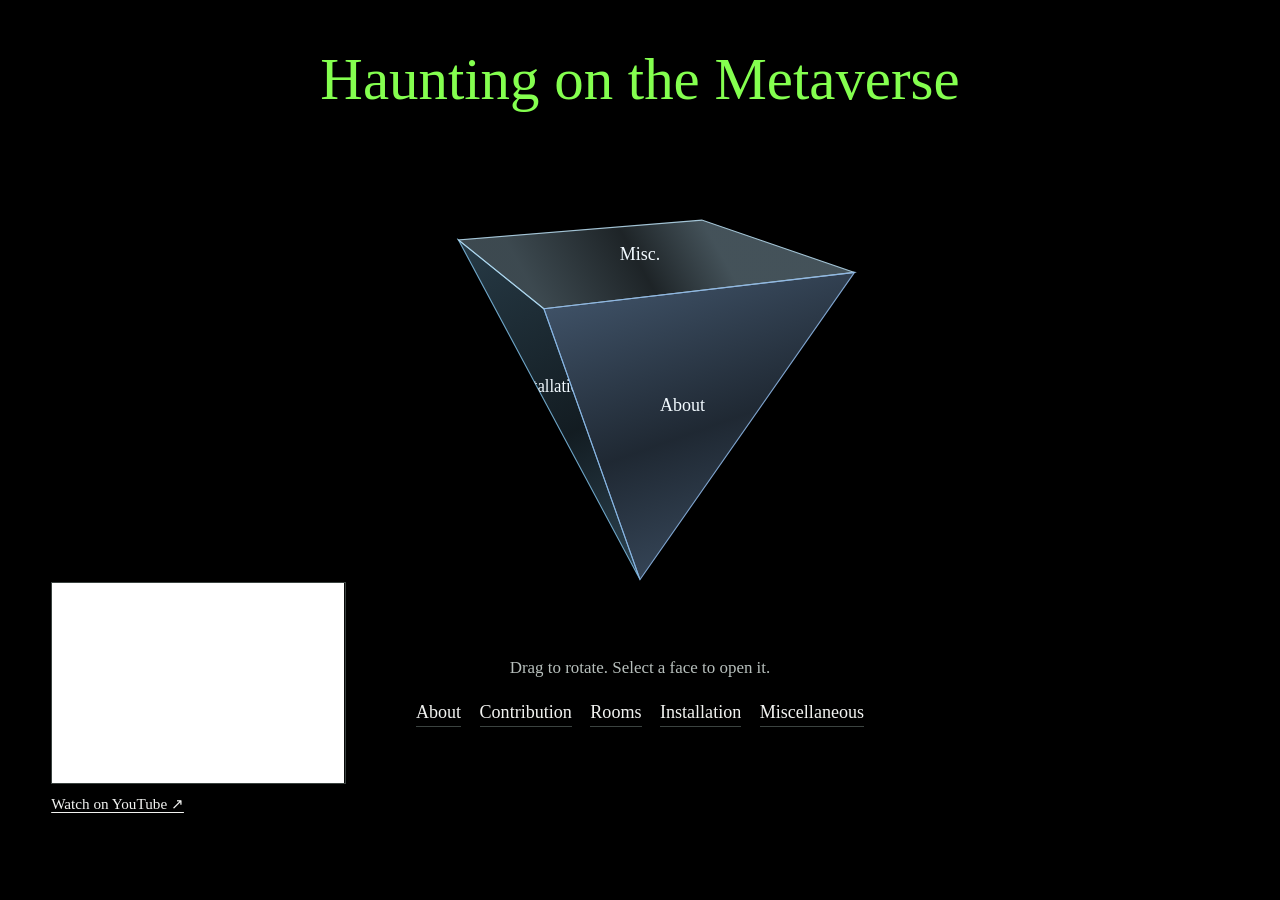
==== index.html @ 0355edb1 "Build the five-face Haunting on the Metaverse site" ====
<!doctype html>
<html lang="en">
<head>
  <meta charset="utf-8">
  <meta name="viewport" content="width=device-width, initial-scale=1">
  <meta name="description" content="Haunting on the Metaverse, a 2023 VRChat world and media installation by Daria Ivans.">
  <title>Haunting on the Metaverse</title>
  <link rel="icon" href="haunting-on-the-metaverse/assets/favicon.png">
  <link rel="stylesheet" href="style.css">
  <script defer src="pyramid.js"></script>
  <script defer src="site.js"></script>
</head>
<body>
  <main>
    <section class="landing" id="top" aria-labelledby="title">
      <header class="title">
        <h1 id="title">Haunting on the Metaverse</h1>
      </header>
      <div class="model">
        <canvas id="pyramid" tabindex="0" aria-label="Five-faced pyramid. Use arrow keys to rotate and Enter to open the facing section."
          aria-describedby="model-help"></canvas>
        <p id="model-help">Drag to rotate. Select a face to open it.</p>
        <nav class="face-links" aria-label="Pyramid faces">
        <a href="#project" data-face="project">About</a>
        <a href="#contribution" data-face="contribution">Contribution</a>
        <a href="#rooms" data-face="rooms">Rooms</a>
        <a href="#installation" data-face="installation">Installation</a>
        <a href="#materials" data-face="materials">Miscellaneous</a>
        </nav>
      </div>
      <div class="film">
        <div class="film-player">
          <iframe id="documentation-player" title="Haunting on the Metaverse video"
            src="https://www.youtube-nocookie.com/embed/eX5gVjBaq1g?autoplay=1&amp;enablejsapi=1&amp;playsinline=1&amp;rel=0"
            allow="autoplay; encrypted-media; picture-in-picture; fullscreen" allowfullscreen
            referrerpolicy="strict-origin-when-cross-origin"></iframe>
        </div>
        <div class="film-links">
          <button type="button" id="play-film" hidden>Play with sound</button>
          <a href="https://www.youtube.com/watch?v=eX5gVjBaq1g">Watch on YouTube ↗︎</a>
        </div>
      </div>
    </section>

    <section class="panel" id="project">
      <div class="panel-heading"><h2 tabindex="-1">About the project</h2><a href="#top">Back to pyramid ↑</a></div>
      <p class="metadata">2023 · VRChat world, media installation, video, sound</p>
      <div class="project-text"><p>The idea of Metaverses has been around for nearly three decades, but in recent years it has been discussed as a new form of internet communication. However, it remains uncertain whether the utopian visions of a decentralized self-organized virtual space are anything more than a business model to reinforce existing corporations. While virtual online platforms strive to improve their immersive technologies and debug user's experience, the control over it in the pro-Metaverse environments is increasingly being vested in the algorithms of centralized management, whether they be programs or trained employees.</p>
<p>In this project, the imperfections of technology in existing and popular virtual platforms are utilized as the main instrument for changing the established and regulated patterns of presence within them. The world for this project is created in VRChat. A map consisting of three spaces is designed to allow for legitimate "breaking" of the interface and degradation of technology performance through glitchy and fractal shaders, which unpredictably influence the viewer's experience of the virtual world from within.</p>
<p>Portals between spaces are arranged chaotically, enabling travel between them in any order, getting stuck in a cyberpunk warehouse space or finding oneself in the room of a teenager whose coming of age coincided with the early days of the Internet, opening research archives in boxes inside the basement, or immersing oneself in the algorithmic evolution of a virtual organism.</p></div>
    </section>

    <section class="panel" id="contribution">
      <div class="panel-heading"><h2 tabindex="-1">Contribution</h2><a href="#top">Back to pyramid ↑</a></div>
      <div class="credits">
        <p>Project by <a href="https://lshfn.github.io/navigation/portfolio.html">Daria Ivans</a></p>
        <ul>
        <li>Unity programming by Oleg Sysoev</li>
        <li>Soundtrack by Polina Orlikova (aka Popo)</li>
        <li>Sound design by Leonid Grishchenko</li>
      </ul>
      </div>
    </section>

    <section class="panel" id="rooms">
      <div class="panel-heading"><h2 tabindex="-1">Rooms</h2><a href="#top">Back to pyramid ↑</a></div>
      <nav class="room-links" aria-label="Rooms"><a href="#web-1"><img src="haunting-on-the-metaverse/assets/175111801262.png" alt="" decoding="async"><span>Web 1.0 Room</span></a>
<a href="#warehouse"><img src="haunting-on-the-metaverse/assets/175111801261.png" alt="" decoding="async"><span>Warehouse Room</span></a>
<a href="#organic"><img src="haunting-on-the-metaverse/assets/175111801260.png" alt="" decoding="async"><span>Organic Space</span></a></nav>
      <section class="room room-1" id="web-1" aria-labelledby="web-1-title">
      <div class="room-heading">
        <span class="room-number">Room 1</span>
        <h2 id="web-1-title">Web 1.0 Room</h2>
      </div>
      <div class="room-primary">
        <div class="room-feature"><a class="frame" data-lightbox href="haunting-on-the-metaverse/assets/175104646250.png"><img src="haunting-on-the-metaverse/assets/175104646250.png" alt="Pastel bedroom with a computer and a patterned floor" loading="lazy" decoding="async"></a></div>
        <details class="room-notes">
          <summary>Room notes</summary>
          <div class="room-text"><p>The Web 1.0 room comprises two distinct spaces, namely, the Internet's girl room and the basement area. The textures in the former have been created using KidPix, a child-oriented drawing program from the year 2001, and are designed to resemble the graphic style of the early web. Voxel models and GIFs are also employed to generate the early Internet environment and resemble, for instance, GeoCities page.</p>
<p>The design of the early web pages was quite different from what we can see today. The web design of custom-made pages was based on table structure and filled with links leading to other places on the internet. When you enter a website, you see the "welcome" signs and other signatures that were made by the website's owner, resemble visiting somebody's house. That was an idea behind creating the web 1.0 space in our project – to use the web design patterns of early web to construct the interior architecture for the pro-Metaverse platform. We would like to see this technique not only as a nostalgic reference but as a means of complex and unexpected world-building, where internal connections between worlds and exploratory archives are established.</p>
<p>In the basement space, we have arranged several such external and internal archives (on are.na, Tumblr, and worlds in VRC), which are the result of theoretical and practical research in virtual worlds. The transportation between different platforms and the limitless structure of the world are important to us as a technique for transversal world-building within the pro-Metaverse.</p></div>
        </details>
      </div>
      <div class="gallery"><a class="frame" data-lightbox href="haunting-on-the-metaverse/assets/175104646259.jpg"><img src="haunting-on-the-metaverse/assets/175104646259.jpg" alt="Another view of the bedroom from above" loading="lazy" decoding="async"></a>
<a class="frame" data-lightbox href="haunting-on-the-metaverse/assets/175111247770.jpg"><img src="haunting-on-the-metaverse/assets/175111247770.jpg" alt="An avatar surrounded by pastel blocks" loading="lazy" decoding="async"></a>
<a class="frame" data-lightbox href="haunting-on-the-metaverse/assets/175104646249.png"><img src="haunting-on-the-metaverse/assets/175104646249.png" alt="Basement with scattered digital objects and an archive display" loading="lazy" decoding="async"></a>
<a class="frame" data-lightbox href="haunting-on-the-metaverse/assets/175111247772.jpg"><img src="haunting-on-the-metaverse/assets/175111247772.jpg" alt="White mask with red eyes beside a cat model" loading="lazy" decoding="async"></a>
<a class="frame" data-lightbox href="haunting-on-the-metaverse/assets/175111247773.jpg"><img src="haunting-on-the-metaverse/assets/175111247773.jpg" alt="Dark room with a rug and bright green objects" loading="lazy" decoding="async"></a>
<a class="frame" data-lightbox href="haunting-on-the-metaverse/assets/175104646251.jpg"><img src="haunting-on-the-metaverse/assets/175104646251.jpg" alt="Archive displays across the basement walls" loading="lazy" decoding="async"></a>
<a class="frame" data-lightbox href="haunting-on-the-metaverse/assets/175111247769.jpg"><img src="haunting-on-the-metaverse/assets/175111247769.jpg" alt="A face on a blue display near blocky models" loading="lazy" decoding="async"></a></div>
      <a class="next-portal" href="#warehouse">Portal to Warehouse Room <span aria-hidden="true">↗︎</span></a>
    </section>
<section class="room room-2" id="warehouse" aria-labelledby="warehouse-title">
      <div class="room-heading">
        <span class="room-number">Room 2</span>
        <h2 id="warehouse-title">Warehouse Room</h2>
      </div>
      <div class="room-primary">
        <div class="room-feature"><a class="frame" data-lightbox href="haunting-on-the-metaverse/assets/175104757858.jpg"><img src="haunting-on-the-metaverse/assets/175104757858.jpg" alt="Warehouse view fragmented into bands of colour" loading="lazy" decoding="async"></a></div>
        <details class="room-notes">
          <summary>Room notes</summary>
          <div class="room-text"><p>The space, as a whole, bears a resemblance to abandoned warehouse rooms, replete with enigmatic and, indeed, suspenseful objects dispersed throughout. The effect of abandonment and passive brokenness of the rooms create a sense of liminality that corresponds to specific internet cultures such as weirdcore and oddcore. Of particular note is one of the subspaces which creates the illusion of an infinitely repeating corridor, leading to the same room, in which the glitch effect becomes increasingly intense with each subsequent traversal. This technique, in many ways, is reminiscent of the application used in the Ooga Booga 2.0 virtual world by TheZiver. However, the glitch shader employed in our design has been meticulously selected and subjected to exhaustive discussion, duly accounting for the unique peculiarities of our virtual realm. Notably, as users venture further down the corridor and into the room, the glitch effect progressively compromises both vision and control within VRChat. Furthermore, it must be emphasized that the manifestation of this effect varies subtly among individual users, depending on the specific configuration of their avatar and computer system. In this particular environment, the sense of immersion is such that one's agency and spatial logic are relinquished, leaving them at the mercy of the underlying technological infrastructure.</p>
<p>The second sub-environment, accessible via a portal, features an interactive camera. Through the implementation of a kaleidoscopic/glitchy shader, the displayed imagery is subject to distortions that are then projected onto the virtual room's wall, providing a brief opportunity to capture anomalies in the static. Notably, the portal embedded within the image serves as a gateway to the next spatial domain, situated in the realm of Web 1.0.</p></div>
        </details>
      </div>
      <div class="gallery"><a class="frame" data-lightbox href="haunting-on-the-metaverse/assets/175104646255.jpg"><img src="haunting-on-the-metaverse/assets/175104646255.jpg" alt="Brick room with a shrine on a floor mat" loading="lazy" decoding="async"></a>
<a class="frame" data-lightbox href="haunting-on-the-metaverse/assets/175104646253.jpg"><img src="haunting-on-the-metaverse/assets/175104646253.jpg" alt="White figure along a brick corridor" loading="lazy" decoding="async"></a>
<a class="frame" data-lightbox href="haunting-on-the-metaverse/assets/175104757857.jpg"><img src="haunting-on-the-metaverse/assets/175104757857.jpg" alt="Room crossed by bright strips of glitch colour" loading="lazy" decoding="async"></a>
<a class="frame" data-lightbox href="haunting-on-the-metaverse/assets/175104646252.jpg"><img src="haunting-on-the-metaverse/assets/175104646252.jpg" alt="Dark corner with a small magenta object" loading="lazy" decoding="async"></a>
<a class="frame" data-lightbox href="haunting-on-the-metaverse/assets/175104646257.jpg"><img src="haunting-on-the-metaverse/assets/175104646257.jpg" alt="Freestanding bathtub against a brick wall" loading="lazy" decoding="async"></a>
<a class="frame" data-lightbox href="haunting-on-the-metaverse/assets/175104646256.jpg"><img src="haunting-on-the-metaverse/assets/175104646256.jpg" alt="A black object on a chair in a brick room" loading="lazy" decoding="async"></a>
<a class="frame" data-lightbox href="haunting-on-the-metaverse/assets/175104757859.jpg"><img src="haunting-on-the-metaverse/assets/175104757859.jpg" alt="A small multicoloured shape breaking up in the dark" loading="lazy" decoding="async"></a></div>
      <a class="next-portal" href="#organic">Portal to Organic Space <span aria-hidden="true">↗︎</span></a>
    </section>
<section class="room room-3" id="organic" aria-labelledby="organic-title">
      <div class="room-heading">
        <span class="room-number">Room 3</span>
        <h2 id="organic-title">Organic Space</h2>
      </div>
      <div class="room-primary">
        <div class="room-feature"><video controls loop preload="none" playsinline poster="haunting-on-the-metaverse/assets/organic-still.webp" aria-label="Animation of the Organic Space">
          <source src="haunting-on-the-metaverse/assets/organic-space.webm" type="video/webm">
          <a href="haunting-on-the-metaverse/assets/organic-space.webm">Download the Organic Space clip</a>
        </source></video></div>
        <details class="room-notes">
          <summary>Room notes</summary>
          <div class="room-text"><p>Upon entering the world, the user is first introduced to an amorphous and abstract space, which bears a striking resemblance to internal organs or a rudimentary living organism. This space is characterized by its enveloping and slippery nature, with its partially filled water and dynamic fractal objects serving to create an atmosphere of non-human habitation in the virtual realm. Concurrently, the user experiences a sense of being in a secure and comforting space, reminiscent of a womb, while also feeling a sense of being in an unexplored and extraterrestrial closed organ that has (or not) yet to be claimed.</p></div>
        </details>
      </div>
      <div class="gallery"><a class="frame" data-lightbox href="haunting-on-the-metaverse/assets/175111814752.jpg"><img src="haunting-on-the-metaverse/assets/175111814752.jpg" alt="Organic figure suspended among grey folds" loading="lazy" decoding="async"></a>
<a class="frame" data-lightbox href="haunting-on-the-metaverse/assets/175111815149.jpg"><img src="haunting-on-the-metaverse/assets/175111815149.jpg" alt="Pale circular tunnel in the organic space" loading="lazy" decoding="async"></a>
<a class="frame" data-lightbox href="haunting-on-the-metaverse/assets/175111814239.jpg"><img src="haunting-on-the-metaverse/assets/175111814239.jpg" alt="Bright figure suspended inside a blue-grey cavern" loading="lazy" decoding="async"></a>
<a class="frame" data-lightbox href="haunting-on-the-metaverse/assets/175111813669.jpg"><img src="haunting-on-the-metaverse/assets/175111813669.jpg" alt="Multicoloured forms dissolving inside the cavern" loading="lazy" decoding="async"></a>
<a class="frame" data-lightbox href="haunting-on-the-metaverse/assets/175112883221.jpg"><img src="haunting-on-the-metaverse/assets/175112883221.jpg" alt="Red figure surrounded by smaller figures" loading="lazy" decoding="async"></a></div>
      <a class="next-portal" href="#web-1">Portal to Web 1.0 Room <span aria-hidden="true">↗︎</span></a>
    </section>
    </section>

    <section class="panel" id="installation">
      <div class="panel-heading"><h2 tabindex="-1">Installation view</h2><a href="#top">Back to pyramid ↑</a></div>
      <div class="installation-grid"><figure><a class="frame" data-lightbox href="haunting-on-the-metaverse/assets/175111650315.jpg"><img src="haunting-on-the-metaverse/assets/175111650315.jpg" alt="Installation with a triangular projection suspended above a monitor" loading="lazy" decoding="async"></a></figure>
<figure><a class="frame" data-lightbox href="haunting-on-the-metaverse/assets/175104646247.jpg"><img src="haunting-on-the-metaverse/assets/175104646247.jpg" alt="The illuminated triangular screen seen from across the room" loading="lazy" decoding="async"></a></figure>
<figure><a class="frame" data-lightbox href="assets/itmo-1.webp"><img src="assets/itmo-1.webp" alt="Installation view from the STAGE graduation exhibition" loading="lazy" decoding="async"></a><figcaption>STAGE 2023 · AIR ITMO graduation show</figcaption></figure>
<figure><a class="frame" data-lightbox href="assets/itmo-2.webp"><img src="assets/itmo-2.webp" alt="Second installation view from the STAGE graduation exhibition" loading="lazy" decoding="async"></a><figcaption>STAGE 2023 · AIR ITMO graduation show</figcaption></figure>
<figure><a class="frame" data-lightbox href="assets/stage-1.webp"><img src="assets/stage-1.webp" alt="Workshop at the STAGE public program" loading="lazy" decoding="async"></a><figcaption>STAGE 2023 · Public program</figcaption></figure>
<figure><a class="frame" data-lightbox href="assets/stage-2.webp"><img src="assets/stage-2.webp" alt="Second workshop photo from the STAGE public program" loading="lazy" decoding="async"></a><figcaption>STAGE 2023 · Public program</figcaption></figure></div>
    </section>

    <section class="panel" id="materials">
      <div class="panel-heading"><h2 tabindex="-1">Miscellaneous</h2><a href="#top">Back to pyramid ↑</a></div>
      <div class="resources">
        <a href="https://vrchat.com/home/world/wrld_f80873c3-470d-4a4f-bbcf-1bbae2c198bc"><img src="haunting-on-the-metaverse/assets/175214571554.png" alt="" loading="lazy" decoding="async"><span>Open the VRChat world ↗︎</span></a>
        <a href="https://docs.google.com/presentation/d/1rE0MSXC-4qZ_pnkqAdd-8kLN5J8H6HYaqegdPg_WofY/edit?usp=sharing"><img src="haunting-on-the-metaverse/assets/175214571553.png" alt="" loading="lazy" decoding="async"><span>View the presentation ↗︎</span></a>
        <a class="pdf" href="haunting-on-the-metaverse/assets/diploma.pdf" download><span aria-hidden="true">PDF</span><span>Download diploma PDF ↓</span></a>
      </div>
      <p><a href="https://dariaivans.hotglue.me/?hauntingonthemetaverse/">Original Hotglue page ↗︎</a></p>
    </section>
  </main>

  <dialog class="viewer" aria-label="Full-size image">
    <button type="button" aria-label="Close image">×</button>
    <img alt="">
  </dialog>
</body>
</html>
---- style.css ----
@font-face {
  font-family: AllWords;
  src: url('https://dariaivans.neocities.org/fontsportfolio/allwords.otf') format('opentype');
  font-display: swap;
}
@font-face {
  font-family: WebBased;
  src: url('https://dariaivans.neocities.org/fontsportfolio/webbased.otf') format('opentype');
  font-display: swap;
}
:root {
  color-scheme: dark;
  --green: #84ff4f;
  --pink: #ff37dd;
  --blue: #5dc1ff;
  --text: #f2f3f1;
  --muted: #b7bfbc;
  --rule: #3b4340;
  --type: AllWords, Georgia, serif;
}
* { box-sizing: border-box; }
html { scroll-padding-top: 1rem; }
body { margin: 0; background: #000; color: var(--text); font-family: var(--type); }
a { color: inherit; text-underline-offset: .22em; }
button, summary { cursor: pointer; }
button { border-radius: 0; font: inherit; }
[hidden] { display: none !important; }
:focus-visible { outline: 2px solid var(--green); outline-offset: 5px; }
img, video { display: block; max-width: 100%; }
h1, h2, h3, p, figure { margin: 0; }
.landing {
  min-height: min(54rem, 100svh);
  display: grid;
  grid-template-columns: minmax(15rem, 1fr) minmax(26rem, 2fr) minmax(15rem, 1fr);
  grid-template-rows: auto 1fr auto;
  padding: clamp(1.5rem, 4vw, 4rem);
  max-width: 110rem;
  margin: auto;
}
.title { grid-area: 1 / 1 / 2 / -1; text-align: center; }
h1 {
  color: var(--green);
  font-size: clamp(2.2rem, 4.6vw, 4.7rem);
  font-weight: normal;
  line-height: .98;
}
.model {
  grid-area: 2 / 2 / 4 / 3;
  place-self: start stretch;
  text-align: center;
  margin: clamp(.4rem, 3vh, 2rem) auto 1rem;
  width: 100%;
}
#pyramid {
  display: block;
  width: min(100%, 31rem);
  height: clamp(19rem, 58vh, 33rem);
  margin: auto;
  cursor: grab;
  touch-action: none;
}
#pyramid.dragging { cursor: grabbing; }
#pyramid.over-face { cursor: pointer; }
#model-help { margin: 0 0 1.3rem; color: var(--muted); font-size: 1.06rem; }
.face-links { display: flex; justify-content: center; gap: .65rem 1.15rem; flex-wrap: wrap; }
.face-links a { font-size: 1.13rem; text-decoration: none; border-bottom: 1px solid var(--rule); padding-block: .2rem; }
.face-links a:hover, .face-links a[aria-current] { color: var(--green); border-color: currentColor; }
.film { grid-area: 3 / 1 / 4 / 2; align-self: end; width: min(100%, 20rem); min-width: 200px; }
.film-player { border: 1px solid var(--rule); background: #080808; }
.film iframe { border: none; display: block; width: 100%; min-height: 200px; aspect-ratio: 16 / 9; }
.film-links { display: flex; align-items: center; flex-wrap: wrap; gap: .6rem .9rem; margin-top: .65rem; font-size: .95rem; }
#play-film { border: 1px solid var(--green); padding: .25rem .5rem; background: transparent; color: var(--green); }
#play-film:hover { background: var(--green); color: #000; }
.panel {
  width: min(72rem, 100% - 2.5rem);
  margin: 0 auto 6rem;
  padding-top: 1.2rem;
  border-top: 1px solid var(--green);
}
.panel-heading { display: flex; justify-content: space-between; gap: 1rem; align-items: baseline; flex-wrap: wrap; margin-bottom: 1.45rem; }
.panel-heading h2 { color: var(--green); font-size: clamp(2.2rem, 5vw, 4.2rem); font-weight: normal; line-height: 1; }
.panel-heading h2:focus { outline: none; }
.panel-heading a { color: var(--muted); }
.metadata { color: var(--green); margin-bottom: 1.2rem; }
.project-text, .credits, .room-text { font-size: clamp(1.12rem, 2vw, 1.33rem); line-height: 1.48; max-width: 69ch; }
.project-text p + p, .room-text p + p { margin-top: .9rem; }
.credits ul { padding-left: 0; list-style: none; }
.credits li + li { margin-top: .45rem; }
.room-links { display: flex; gap: .65rem 1.5rem; flex-wrap: wrap; margin-bottom: 2rem; }
.room-links a { display: flex; align-items: center; gap: .5rem; }
.room-links img { width: 5rem; }
.room-1 { --accent: var(--green); }
.room-2 { --accent: var(--pink); }
.room-3 { --accent: var(--blue); }
.room { border-top: 1px solid var(--accent); padding-top: 1rem; margin-bottom: 3rem; }
.room-heading { display: flex; align-items: baseline; flex-wrap: wrap; gap: .5rem 1rem; margin-bottom: 1rem; }
.room-number { font-family: WebBased, var(--type); color: var(--accent); }
.room-heading h2 { font-size: clamp(1.75rem, 3vw, 3rem); line-height: 1; font-weight: normal; }
.room-primary { display: grid; grid-template-columns: minmax(0, 1.7fr) minmax(0, 1fr); gap: .7rem; align-items: start; }
.room-primary video { width: 100%; }
.room-notes { border: 1px solid var(--rule); }
.room-notes summary { color: var(--accent); padding: .65rem .85rem; }
.room-text { padding: .3rem .85rem 1rem; font-size: 1.08rem; }
.gallery, .installation-grid, .resources { display: grid; gap: .7rem; }
.gallery { grid-template-columns: repeat(4, minmax(0, 1fr)); margin-top: .7rem; }
.frame { display: block; background: #090909; }
.frame img { width: 100%; height: 100%; object-fit: contain; }
.frame:hover { outline: 1px solid var(--accent, var(--green)); }
.gallery .frame { aspect-ratio: 16 / 10; }
.next-portal { display: inline-block; margin-top: 1rem; color: var(--accent); }
.installation-grid, .resources { grid-template-columns: repeat(3, minmax(0, 1fr)); }
.installation-grid .frame { aspect-ratio: 3 / 4; }
figcaption { color: var(--muted); padding-top: .55rem; }
.resources { margin-bottom: 1rem; }
.resources a { border: 1px solid var(--rule); text-decoration: none; }
.resources a:hover { border-color: var(--green); }
.resources img, .pdf span:first-child { width: 100%; aspect-ratio: 16 / 9; object-fit: contain; background: #090909; }
.resources span:last-child { display: block; padding: .65rem; }
.pdf span:first-child { display: grid; place-items: center; color: var(--green); font-size: clamp(1.2rem, 4vw, 3rem); }
.viewer { padding: 0; background: #000; color: var(--text); border: 1px solid var(--rule); max-width: 94vw; max-height: 94vh; }
.viewer::backdrop { background: #000d; }
.viewer img { max-height: 90vh; object-fit: contain; }
.viewer button { position: absolute; right: .5rem; top: .5rem; border: 1px solid var(--rule); color: var(--text); background: #000; width: 2.4rem; height: 2.4rem; font-size: 1.35rem; }
@media (max-width: 960px) {
  .landing { grid-template-columns: minmax(11rem, 1fr) minmax(22rem, 2fr) minmax(11rem, 1fr); padding-inline: 1.2rem; }
}
@media (max-width: 760px) {
  .landing { display: block; padding-bottom: 2.4rem; min-height: auto; }
  .model { margin-bottom: 1.6rem; }
  #pyramid { height: clamp(17rem, 44vh, 24rem); }
  .film { width: min(25rem, 100%); }
  .room-primary { grid-template-columns: 1fr; }
  .gallery, .installation-grid, .resources { grid-template-columns: repeat(2, minmax(0, 1fr)); }
}
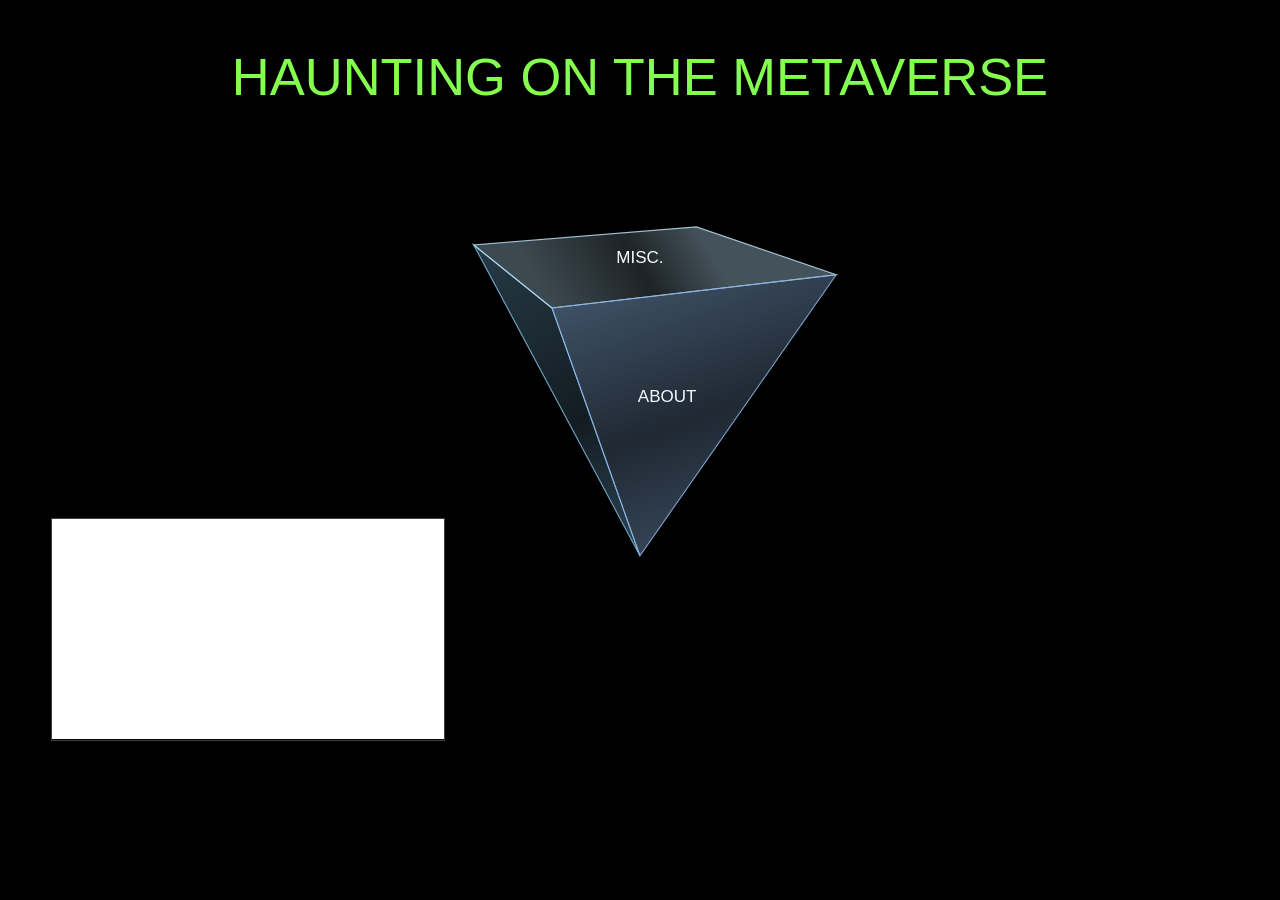
==== commit 8650f3e2: "Refine typography, About panel, and gallery navigation" ====
--- a/index.html
+++ b/index.html
@@ -17,9 +17,7 @@
         <h1 id="title">Haunting on the Metaverse</h1>
       </header>
       <div class="model">
-        <canvas id="pyramid" tabindex="0" aria-label="Five-faced pyramid. Use arrow keys to rotate and Enter to open the facing section."
-          aria-describedby="model-help"></canvas>
-        <p id="model-help">Drag to rotate. Select a face to open it.</p>
+        <canvas id="pyramid" tabindex="0" aria-label="Five-faced pyramid. Use arrow keys to rotate and Enter to open the facing section."></canvas>
         <nav class="face-links" aria-label="Pyramid faces">
         <a href="#project" data-face="project">About</a>
         <a href="#contribution" data-face="contribution">Contribution</a>
@@ -35,23 +33,21 @@
             allow="autoplay; encrypted-media; picture-in-picture; fullscreen" allowfullscreen
             referrerpolicy="strict-origin-when-cross-origin"></iframe>
         </div>
-        <div class="film-links">
+        <div class="film-links" hidden>
           <button type="button" id="play-film" hidden>Play with sound</button>
-          <a href="https://www.youtube.com/watch?v=eX5gVjBaq1g">Watch on YouTube ↗︎</a>
         </div>
       </div>
-    </section>
-
-    <section class="panel" id="project">
-      <div class="panel-heading"><h2 tabindex="-1">About the project</h2><a href="#top">Back to pyramid ↑</a></div>
-      <p class="metadata">2023 · VRChat world, media installation, video, sound</p>
-      <div class="project-text"><p>The idea of Metaverses has been around for nearly three decades, but in recent years it has been discussed as a new form of internet communication. However, it remains uncertain whether the utopian visions of a decentralized self-organized virtual space are anything more than a business model to reinforce existing corporations. While virtual online platforms strive to improve their immersive technologies and debug user's experience, the control over it in the pro-Metaverse environments is increasingly being vested in the algorithms of centralized management, whether they be programs or trained employees.</p>
-<p>In this project, the imperfections of technology in existing and popular virtual platforms are utilized as the main instrument for changing the established and regulated patterns of presence within them. The world for this project is created in VRChat. A map consisting of three spaces is designed to allow for legitimate "breaking" of the interface and degradation of technology performance through glitchy and fractal shaders, which unpredictably influence the viewer's experience of the virtual world from within.</p>
-<p>Portals between spaces are arranged chaotically, enabling travel between them in any order, getting stuck in a cyberpunk warehouse space or finding oneself in the room of a teenager whose coming of age coincided with the early days of the Internet, opening research archives in boxes inside the basement, or immersing oneself in the algorithmic evolution of a virtual organism.</p></div>
+      <section class="panel about-panel" id="project">
+        <div class="panel-heading"><h2 tabindex="-1">About the project</h2><a href="#top" class="close-about">Close</a></div>
+        <p class="metadata">2023 · VRChat world, media installation, video, sound</p>
+        <div class="project-text"><p>The idea of Metaverses has been around for nearly three decades, but in recent years it has been discussed as a new form of internet communication. However, it remains uncertain whether the utopian visions of a decentralized self-organized virtual space are anything more than a business model to reinforce existing corporations. While virtual online platforms strive to improve their immersive technologies and debug user's experience, the control over it in the pro-Metaverse environments is increasingly being vested in the algorithms of centralized management, whether they be programs or trained employees.</p>
+  <p>In this project, the imperfections of technology in existing and popular virtual platforms are utilized as the main instrument for changing the established and regulated patterns of presence within them. The world for this project is created in VRChat. A map consisting of three spaces is designed to allow for legitimate "breaking" of the interface and degradation of technology performance through glitchy and fractal shaders, which unpredictably influence the viewer's experience of the virtual world from within.</p>
+  <p>Portals between spaces are arranged chaotically, enabling travel between them in any order, getting stuck in a cyberpunk warehouse space or finding oneself in the room of a teenager whose coming of age coincided with the early days of the Internet, opening research archives in boxes inside the basement, or immersing oneself in the algorithmic evolution of a virtual organism.</p></div>
+      </section>
     </section>
 
     <section class="panel" id="contribution">
-      <div class="panel-heading"><h2 tabindex="-1">Contribution</h2><a href="#top">Back to pyramid ↑</a></div>
+      <div class="panel-heading"><h2 tabindex="-1">Contribution</h2><a href="#top">Back to pyramid</a></div>
       <div class="credits">
         <p>Project by <a href="https://lshfn.github.io/navigation/portfolio.html">Daria Ivans</a></p>
         <ul>
@@ -63,7 +59,7 @@
     </section>
 
     <section class="panel" id="rooms">
-      <div class="panel-heading"><h2 tabindex="-1">Rooms</h2><a href="#top">Back to pyramid ↑</a></div>
+      <div class="panel-heading"><h2 tabindex="-1">Rooms</h2><a href="#top">Back to pyramid</a></div>
       <nav class="room-links" aria-label="Rooms"><a href="#web-1"><img src="haunting-on-the-metaverse/assets/175111801262.png" alt="" decoding="async"><span>Web 1.0 Room</span></a>
 <a href="#warehouse"><img src="haunting-on-the-metaverse/assets/175111801261.png" alt="" decoding="async"><span>Warehouse Room</span></a>
 <a href="#organic"><img src="haunting-on-the-metaverse/assets/175111801260.png" alt="" decoding="async"><span>Organic Space</span></a></nav>
@@ -88,7 +84,7 @@
 <a class="frame" data-lightbox href="haunting-on-the-metaverse/assets/175111247773.jpg"><img src="haunting-on-the-metaverse/assets/175111247773.jpg" alt="Dark room with a rug and bright green objects" loading="lazy" decoding="async"></a>
 <a class="frame" data-lightbox href="haunting-on-the-metaverse/assets/175104646251.jpg"><img src="haunting-on-the-metaverse/assets/175104646251.jpg" alt="Archive displays across the basement walls" loading="lazy" decoding="async"></a>
 <a class="frame" data-lightbox href="haunting-on-the-metaverse/assets/175111247769.jpg"><img src="haunting-on-the-metaverse/assets/175111247769.jpg" alt="A face on a blue display near blocky models" loading="lazy" decoding="async"></a></div>
-      <a class="next-portal" href="#warehouse">Portal to Warehouse Room <span aria-hidden="true">↗︎</span></a>
+      <a class="next-portal" href="#warehouse">Portal to Warehouse Room</a>
     </section>
 <section class="room room-2" id="warehouse" aria-labelledby="warehouse-title">
       <div class="room-heading">
@@ -110,7 +106,7 @@
 <a class="frame" data-lightbox href="haunting-on-the-metaverse/assets/175104646257.jpg"><img src="haunting-on-the-metaverse/assets/175104646257.jpg" alt="Freestanding bathtub against a brick wall" loading="lazy" decoding="async"></a>
 <a class="frame" data-lightbox href="haunting-on-the-metaverse/assets/175104646256.jpg"><img src="haunting-on-the-metaverse/assets/175104646256.jpg" alt="A black object on a chair in a brick room" loading="lazy" decoding="async"></a>
 <a class="frame" data-lightbox href="haunting-on-the-metaverse/assets/175104757859.jpg"><img src="haunting-on-the-metaverse/assets/175104757859.jpg" alt="A small multicoloured shape breaking up in the dark" loading="lazy" decoding="async"></a></div>
-      <a class="next-portal" href="#organic">Portal to Organic Space <span aria-hidden="true">↗︎</span></a>
+      <a class="next-portal" href="#organic">Portal to Organic Space</a>
     </section>
 <section class="room room-3" id="organic" aria-labelledby="organic-title">
       <div class="room-heading">
@@ -132,14 +128,13 @@
 <a class="frame" data-lightbox href="haunting-on-the-metaverse/assets/175111814239.jpg"><img src="haunting-on-the-metaverse/assets/175111814239.jpg" alt="Bright figure suspended inside a blue-grey cavern" loading="lazy" decoding="async"></a>
 <a class="frame" data-lightbox href="haunting-on-the-metaverse/assets/175111813669.jpg"><img src="haunting-on-the-metaverse/assets/175111813669.jpg" alt="Multicoloured forms dissolving inside the cavern" loading="lazy" decoding="async"></a>
 <a class="frame" data-lightbox href="haunting-on-the-metaverse/assets/175112883221.jpg"><img src="haunting-on-the-metaverse/assets/175112883221.jpg" alt="Red figure surrounded by smaller figures" loading="lazy" decoding="async"></a></div>
-      <a class="next-portal" href="#web-1">Portal to Web 1.0 Room <span aria-hidden="true">↗︎</span></a>
+      <a class="next-portal" href="#web-1">Portal to Web 1.0 Room</a>
     </section>
     </section>
 
     <section class="panel" id="installation">
-      <div class="panel-heading"><h2 tabindex="-1">Installation view</h2><a href="#top">Back to pyramid ↑</a></div>
-      <div class="installation-grid"><figure><a class="frame" data-lightbox href="haunting-on-the-metaverse/assets/175111650315.jpg"><img src="haunting-on-the-metaverse/assets/175111650315.jpg" alt="Installation with a triangular projection suspended above a monitor" loading="lazy" decoding="async"></a></figure>
-<figure><a class="frame" data-lightbox href="haunting-on-the-metaverse/assets/175104646247.jpg"><img src="haunting-on-the-metaverse/assets/175104646247.jpg" alt="The illuminated triangular screen seen from across the room" loading="lazy" decoding="async"></a></figure>
+      <div class="panel-heading"><h2 tabindex="-1">Installation view</h2><a href="#top">Back to pyramid</a></div>
+      <div class="installation-grid">
 <figure><a class="frame" data-lightbox href="assets/itmo-1.webp"><img src="assets/itmo-1.webp" alt="Installation view from the STAGE graduation exhibition" loading="lazy" decoding="async"></a><figcaption>STAGE 2023 · AIR ITMO graduation show</figcaption></figure>
 <figure><a class="frame" data-lightbox href="assets/itmo-2.webp"><img src="assets/itmo-2.webp" alt="Second installation view from the STAGE graduation exhibition" loading="lazy" decoding="async"></a><figcaption>STAGE 2023 · AIR ITMO graduation show</figcaption></figure>
 <figure><a class="frame" data-lightbox href="assets/stage-1.webp"><img src="assets/stage-1.webp" alt="Workshop at the STAGE public program" loading="lazy" decoding="async"></a><figcaption>STAGE 2023 · Public program</figcaption></figure>
@@ -147,19 +142,24 @@
     </section>
 
     <section class="panel" id="materials">
-      <div class="panel-heading"><h2 tabindex="-1">Miscellaneous</h2><a href="#top">Back to pyramid ↑</a></div>
+      <div class="panel-heading"><h2 tabindex="-1">Miscellaneous</h2><a href="#top">Back to pyramid</a></div>
       <div class="resources">
-        <a href="https://vrchat.com/home/world/wrld_f80873c3-470d-4a4f-bbcf-1bbae2c198bc"><img src="haunting-on-the-metaverse/assets/175214571554.png" alt="" loading="lazy" decoding="async"><span>Open the VRChat world ↗︎</span></a>
-        <a href="https://docs.google.com/presentation/d/1rE0MSXC-4qZ_pnkqAdd-8kLN5J8H6HYaqegdPg_WofY/edit?usp=sharing"><img src="haunting-on-the-metaverse/assets/175214571553.png" alt="" loading="lazy" decoding="async"><span>View the presentation ↗︎</span></a>
-        <a class="pdf" href="haunting-on-the-metaverse/assets/diploma.pdf" download><span aria-hidden="true">PDF</span><span>Download diploma PDF ↓</span></a>
+        <a href="https://vrchat.com/home/world/wrld_f80873c3-470d-4a4f-bbcf-1bbae2c198bc"><img src="haunting-on-the-metaverse/assets/175214571554.png" alt="" loading="lazy" decoding="async"><span>Open the VRChat world</span></a>
+        <a href="https://docs.google.com/presentation/d/1rE0MSXC-4qZ_pnkqAdd-8kLN5J8H6HYaqegdPg_WofY/edit?usp=sharing"><img src="haunting-on-the-metaverse/assets/175214571553.png" alt="" loading="lazy" decoding="async"><span>View the presentation</span></a>
+        <a class="pdf" href="haunting-on-the-metaverse/assets/diploma.pdf" download><span aria-hidden="true">PDF</span><span>Download diploma PDF</span></a>
       </div>
-      <p><a href="https://dariaivans.hotglue.me/?hauntingonthemetaverse/">Original Hotglue page ↗︎</a></p>
+      <p><a href="https://dariaivans.hotglue.me/?hauntingonthemetaverse/">Original Hotglue page</a></p>
     </section>
   </main>
 
   <dialog class="viewer" aria-label="Full-size image">
-    <button type="button" aria-label="Close image">×</button>
+    <button type="button" class="viewer-close" aria-label="Close image">×</button>
     <img alt="">
+    <div class="viewer-controls">
+      <button type="button" data-gallery-step="-1" aria-label="Previous photo">←</button>
+      <span class="viewer-count" aria-live="polite"></span>
+      <button type="button" data-gallery-step="1" aria-label="Next photo">→</button>
+    </div>
   </dialog>
 </body>
 </html>
--- a/style.css
+++ b/style.css
@@ -1,3 +1,8 @@
+@font-face {
+  font-family: Title1;
+  src: url('https://dariaivans.neocities.org/fontsportfolio/title1.otf') format('opentype');
+  font-display: swap;
+}
 @font-face {
   font-family: AllWords;
   src: url('https://dariaivans.neocities.org/fontsportfolio/allwords.otf') format('opentype');
@@ -17,6 +22,7 @@
   --muted: #b7bfbc;
   --rule: #3b4340;
   --type: AllWords, Georgia, serif;
+  --title: Title1, sans-serif;
 }
 * { box-sizing: border-box; }
 html { scroll-padding-top: 1rem; }
@@ -28,10 +34,13 @@
 :focus-visible { outline: 2px solid var(--green); outline-offset: 5px; }
 img, video { display: block; max-width: 100%; }
 h1, h2, h3, p, figure { margin: 0; }
+h1, h2, h3, summary { font-family: var(--title); text-transform: uppercase; }
+p, li, figcaption { text-align: justify; hyphens: auto; }
 .landing {
   min-height: min(54rem, 100svh);
   display: grid;
-  grid-template-columns: minmax(15rem, 1fr) minmax(26rem, 2fr) minmax(15rem, 1fr);
+  grid-template-columns: minmax(0, 1fr) minmax(0, 1.36fr) minmax(0, 1fr);
+  column-gap: clamp(1rem, 2.2vw, 2.5rem);
   grid-template-rows: auto 1fr auto;
   padding: clamp(1.5rem, 4vw, 4rem);
   max-width: 110rem;
@@ -40,12 +49,13 @@
 .title { grid-area: 1 / 1 / 2 / -1; text-align: center; }
 h1 {
   color: var(--green);
-  font-size: clamp(2.2rem, 4.6vw, 4.7rem);
+  font-size: clamp(1.85rem, 4.1vw, 4.4rem);
   font-weight: normal;
   line-height: .98;
 }
 .model {
   grid-area: 2 / 2 / 4 / 3;
+  position: relative;
   place-self: start stretch;
   text-align: center;
   margin: clamp(.4rem, 3vh, 2rem) auto 1rem;
@@ -61,11 +71,13 @@
 }
 #pyramid.dragging { cursor: grabbing; }
 #pyramid.over-face { cursor: pointer; }
-#model-help { margin: 0 0 1.3rem; color: var(--muted); font-size: 1.06rem; }
+
 .face-links { display: flex; justify-content: center; gap: .65rem 1.15rem; flex-wrap: wrap; }
+.pyramid-ready .face-links { position: absolute; }
+.pyramid-ready .face-links:not(:focus-within) { width: 1px; height: 1px; overflow: hidden; clip-path: inset(50%); }
 .face-links a { font-size: 1.13rem; text-decoration: none; border-bottom: 1px solid var(--rule); padding-block: .2rem; }
 .face-links a:hover, .face-links a[aria-current] { color: var(--green); border-color: currentColor; }
-.film { grid-area: 3 / 1 / 4 / 2; align-self: end; width: min(100%, 20rem); min-width: 200px; }
+.film { grid-area: 3 / 1 / 4 / 2; align-self: end; width: min(118%, 35rem); min-width: 0; margin-bottom: clamp(1rem, 8vh, 6rem); }
 .film-player { border: 1px solid var(--rule); background: #080808; }
 .film iframe { border: none; display: block; width: 100%; min-height: 200px; aspect-ratio: 16 / 9; }
 .film-links { display: flex; align-items: center; flex-wrap: wrap; gap: .6rem .9rem; margin-top: .65rem; font-size: .95rem; }
@@ -77,6 +89,19 @@
   padding-top: 1.2rem;
   border-top: 1px solid var(--green);
 }
+.about-panel {
+  grid-area: 2 / 3 / 4 / 4;
+  width: 100%;
+  align-self: start;
+  margin: clamp(2rem, 12vh, 8rem) 0 0;
+  max-height: min(61vh, 38rem);
+  overflow-y: auto;
+  scrollbar-color: var(--green) #161616;
+  padding-right: .8rem;
+}
+.about-panel .panel-heading h2 { font-size: clamp(1.2rem, 2vw, 2rem); }
+.about-panel .project-text { font-size: clamp(.96rem, 1.15vw, 1.18rem); }
+.close-about { padding: .18rem .42rem; border: 1px solid var(--rule); text-decoration: none; }
 .panel-heading { display: flex; justify-content: space-between; gap: 1rem; align-items: baseline; flex-wrap: wrap; margin-bottom: 1.45rem; }
 .panel-heading h2 { color: var(--green); font-size: clamp(2.2rem, 5vw, 4.2rem); font-weight: normal; line-height: 1; }
 .panel-heading h2:focus { outline: none; }
@@ -96,20 +121,21 @@
 .room-heading { display: flex; align-items: baseline; flex-wrap: wrap; gap: .5rem 1rem; margin-bottom: 1rem; }
 .room-number { font-family: WebBased, var(--type); color: var(--accent); }
 .room-heading h2 { font-size: clamp(1.75rem, 3vw, 3rem); line-height: 1; font-weight: normal; }
-.room-primary { display: grid; grid-template-columns: minmax(0, 1.7fr) minmax(0, 1fr); gap: .7rem; align-items: start; }
+.room-primary { display: grid; grid-template-columns: minmax(0, 2.5fr) minmax(0, 1fr); gap: .7rem; align-items: start; }
 .room-primary video { width: 100%; }
 .room-notes { border: 1px solid var(--rule); }
 .room-notes summary { color: var(--accent); padding: .65rem .85rem; }
 .room-text { padding: .3rem .85rem 1rem; font-size: 1.08rem; }
 .gallery, .installation-grid, .resources { display: grid; gap: .7rem; }
-.gallery { grid-template-columns: repeat(4, minmax(0, 1fr)); margin-top: .7rem; }
+.gallery { grid-template-columns: repeat(3, minmax(0, 1fr)); margin-top: .7rem; }
 .frame { display: block; background: #090909; }
 .frame img { width: 100%; height: 100%; object-fit: contain; }
 .frame:hover { outline: 1px solid var(--accent, var(--green)); }
 .gallery .frame { aspect-ratio: 16 / 10; }
 .next-portal { display: inline-block; margin-top: 1rem; color: var(--accent); }
-.installation-grid, .resources { grid-template-columns: repeat(3, minmax(0, 1fr)); }
-.installation-grid .frame { aspect-ratio: 3 / 4; }
+.installation-grid { grid-template-columns: repeat(2, minmax(0, 1fr)); }
+.resources { grid-template-columns: repeat(3, minmax(0, 1fr)); }
+.installation-grid .frame { height: min(62vh, 34rem); }
 figcaption { color: var(--muted); padding-top: .55rem; }
 .resources { margin-bottom: 1rem; }
 .resources a { border: 1px solid var(--rule); text-decoration: none; }
@@ -117,18 +143,47 @@
 .resources img, .pdf span:first-child { width: 100%; aspect-ratio: 16 / 9; object-fit: contain; background: #090909; }
 .resources span:last-child { display: block; padding: .65rem; }
 .pdf span:first-child { display: grid; place-items: center; color: var(--green); font-size: clamp(1.2rem, 4vw, 3rem); }
-.viewer { padding: 0; background: #000; color: var(--text); border: 1px solid var(--rule); max-width: 94vw; max-height: 94vh; }
-.viewer::backdrop { background: #000d; }
-.viewer img { max-height: 90vh; object-fit: contain; }
-.viewer button { position: absolute; right: .5rem; top: .5rem; border: 1px solid var(--rule); color: var(--text); background: #000; width: 2.4rem; height: 2.4rem; font-size: 1.35rem; }
-@media (max-width: 960px) {
-  .landing { grid-template-columns: minmax(11rem, 1fr) minmax(22rem, 2fr) minmax(11rem, 1fr); padding-inline: 1.2rem; }
+.viewer {
+  padding: 0;
+  background: #000;
+  color: var(--text);
+  border: 1px solid var(--rule);
+  width: min(94vw, 84rem);
+  max-width: none;
+  max-height: 94dvh;
 }
-@media (max-width: 760px) {
+.viewer::backdrop { background: #000e; }
+.viewer img { width: 100%; height: min(78dvh, 52rem); object-fit: contain; }
+.viewer button {
+  border: 1px solid var(--rule);
+  color: var(--text);
+  background: #000;
+  min-width: 2.6rem;
+  height: 2.6rem;
+  font: 1.2rem sans-serif;
+}
+.viewer button:hover { border-color: var(--green); color: var(--green); }
+.viewer-close { position: absolute; right: .5rem; top: .5rem; }
+.viewer-controls {
+  display: flex;
+  align-items: center;
+  justify-content: space-between;
+  gap: 1rem;
+  padding: .5rem;
+}
+.viewer-count { font-family: var(--title); }
+@media (max-width: 1020px) {
+  .landing { padding-inline: 1.2rem; }
+}
+@media (max-width: 820px) {
   .landing { display: block; padding-bottom: 2.4rem; min-height: auto; }
   .model { margin-bottom: 1.6rem; }
   #pyramid { height: clamp(17rem, 44vh, 24rem); }
-  .film { width: min(25rem, 100%); }
+  .film { width: min(30rem, 100%); margin-bottom: 0; }
+  .about-panel { margin-top: 2rem; max-height: none; overflow: visible; padding-right: 0; }
+  .about-panel .project-text { font-size: 1.12rem; }
   .room-primary { grid-template-columns: 1fr; }
-  .gallery, .installation-grid, .resources { grid-template-columns: repeat(2, minmax(0, 1fr)); }
+  .gallery, .resources { grid-template-columns: repeat(2, minmax(0, 1fr)); }
+  .installation-grid .frame { height: auto; aspect-ratio: 3 / 4; }
+  .viewer img { height: min(72dvh, 110vw); }
 }
